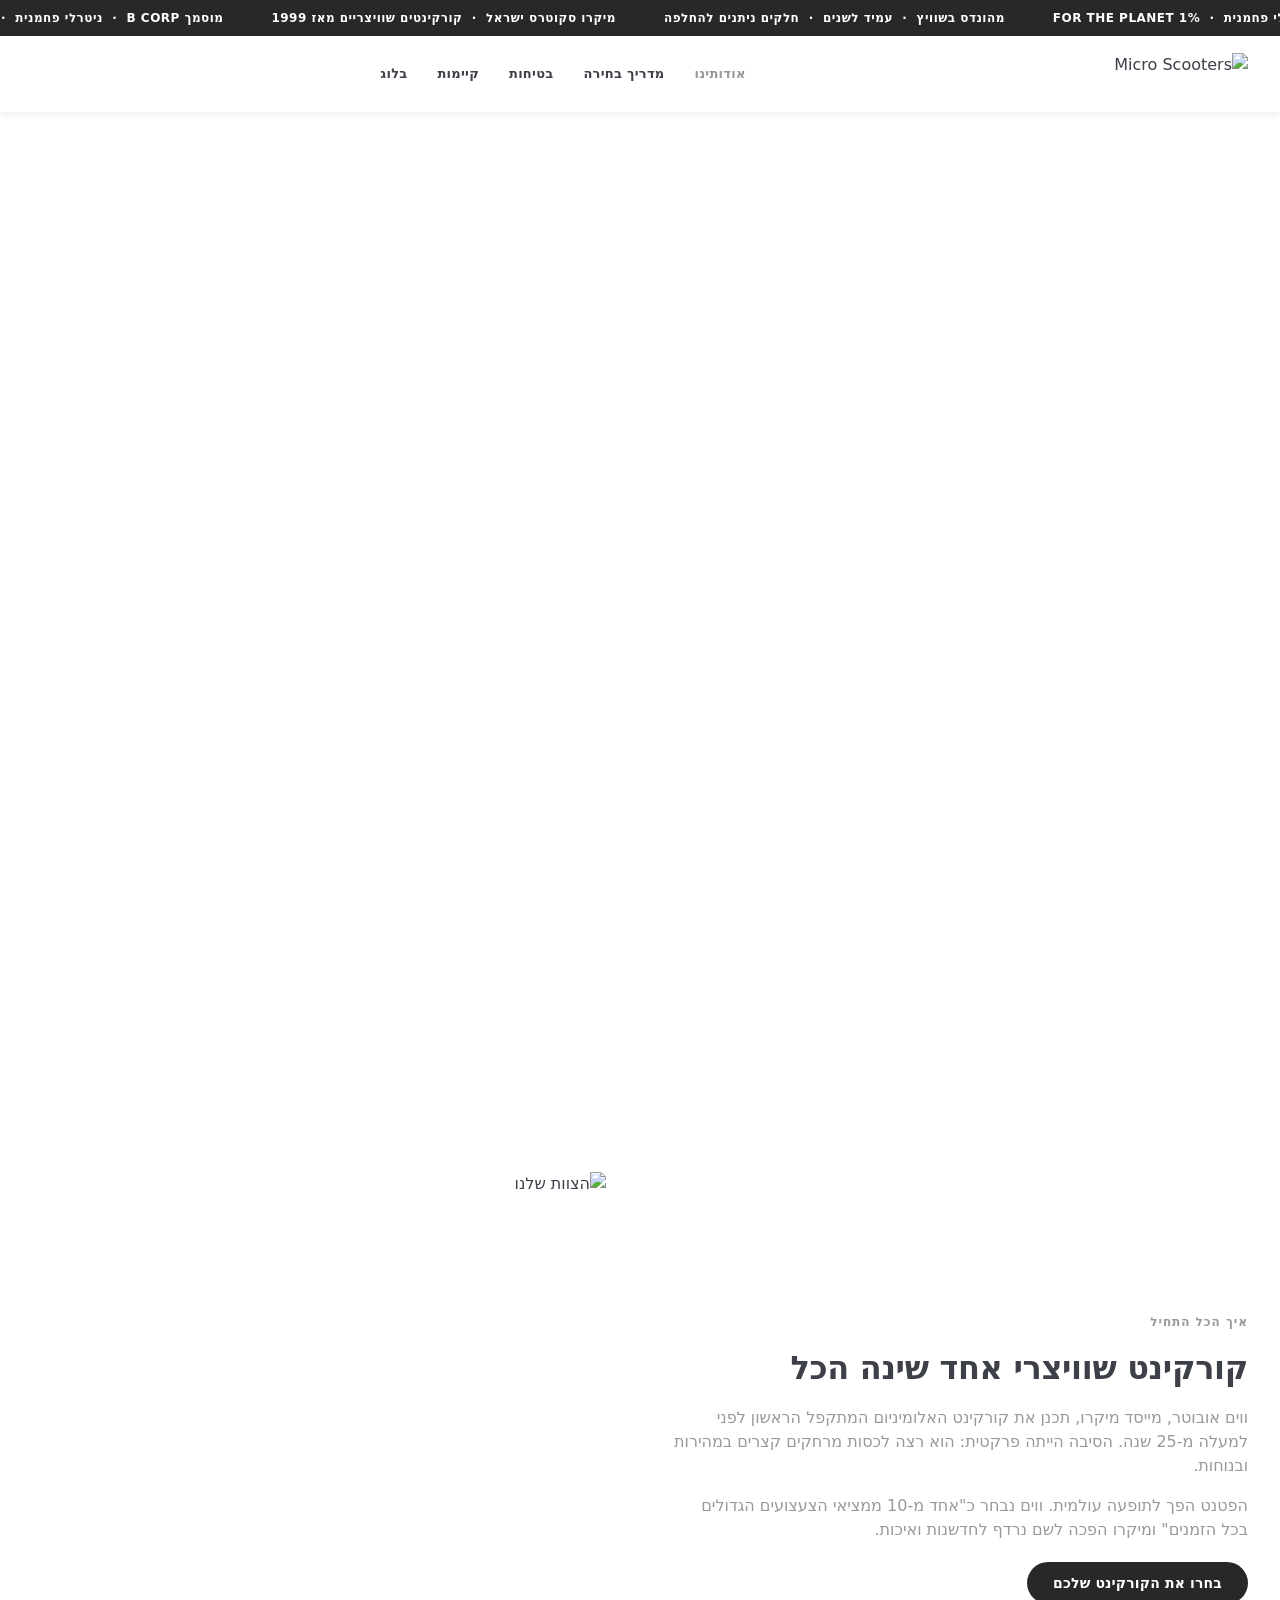
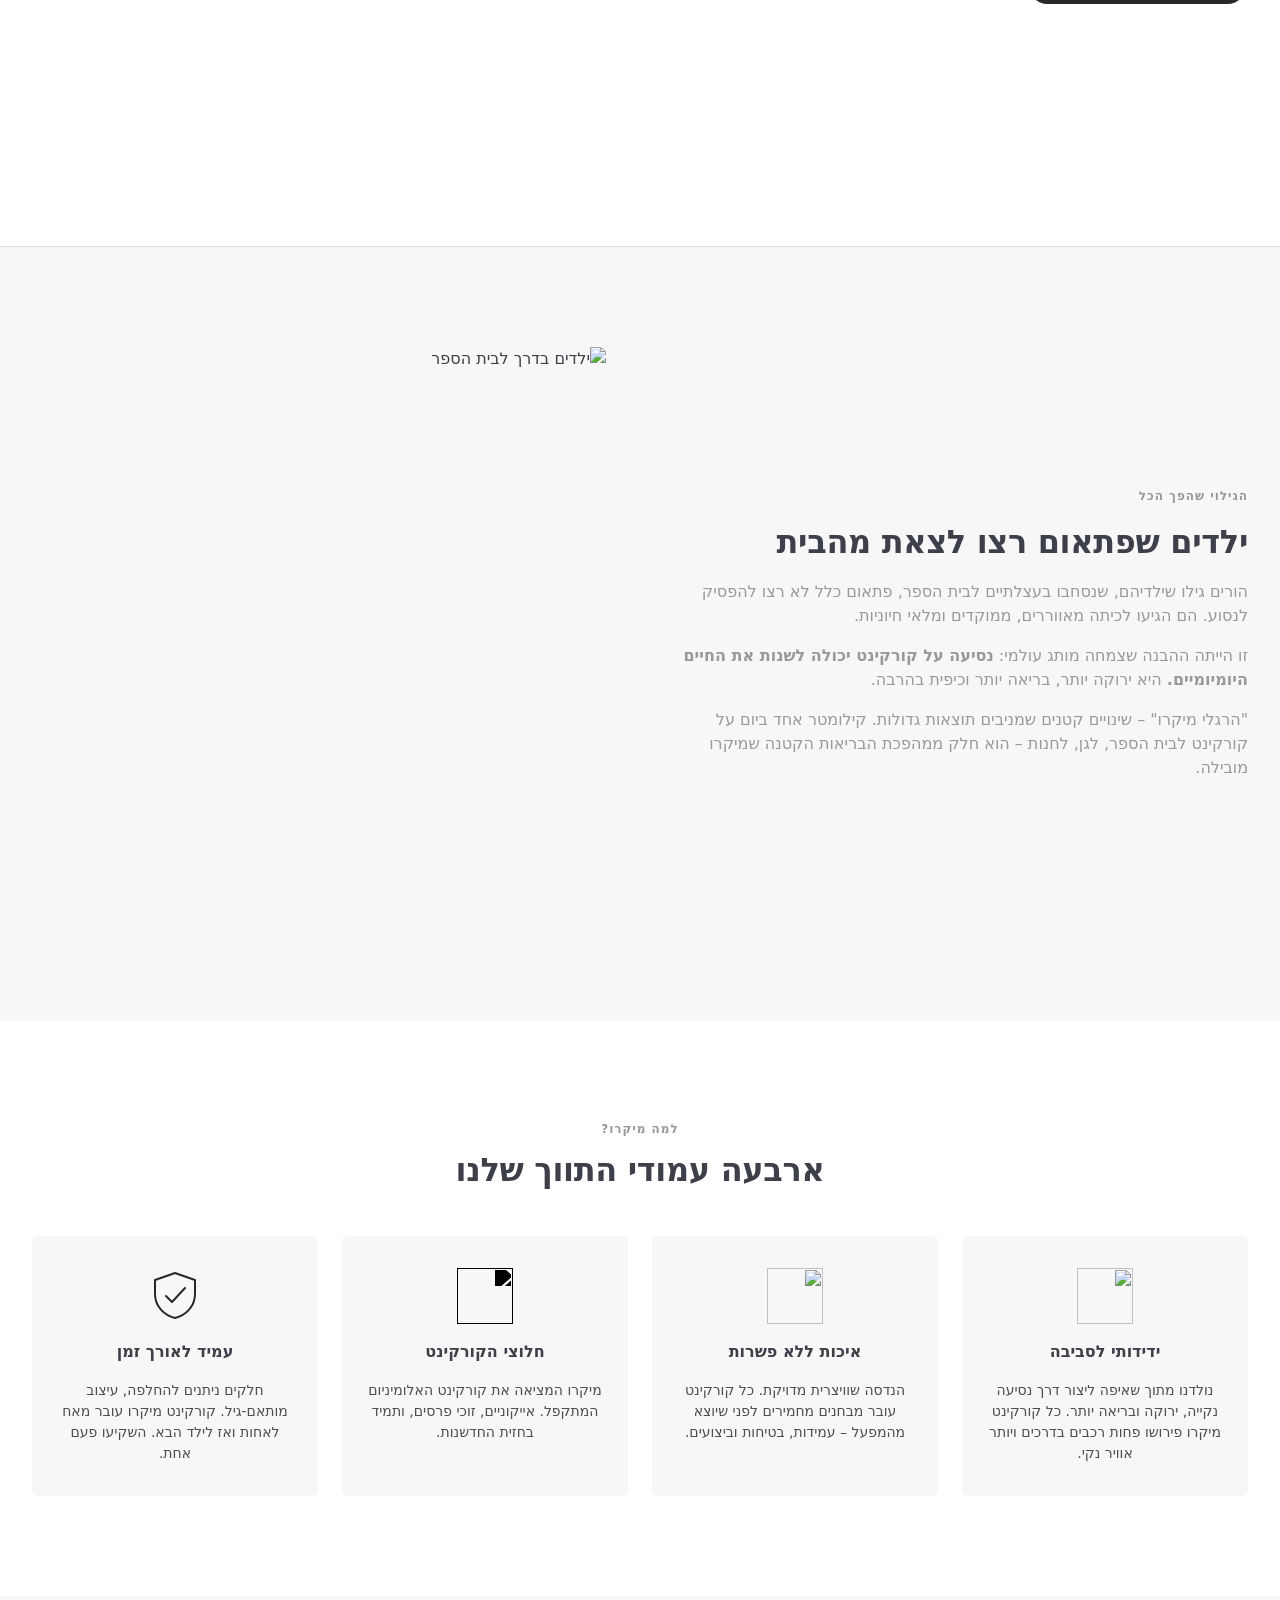
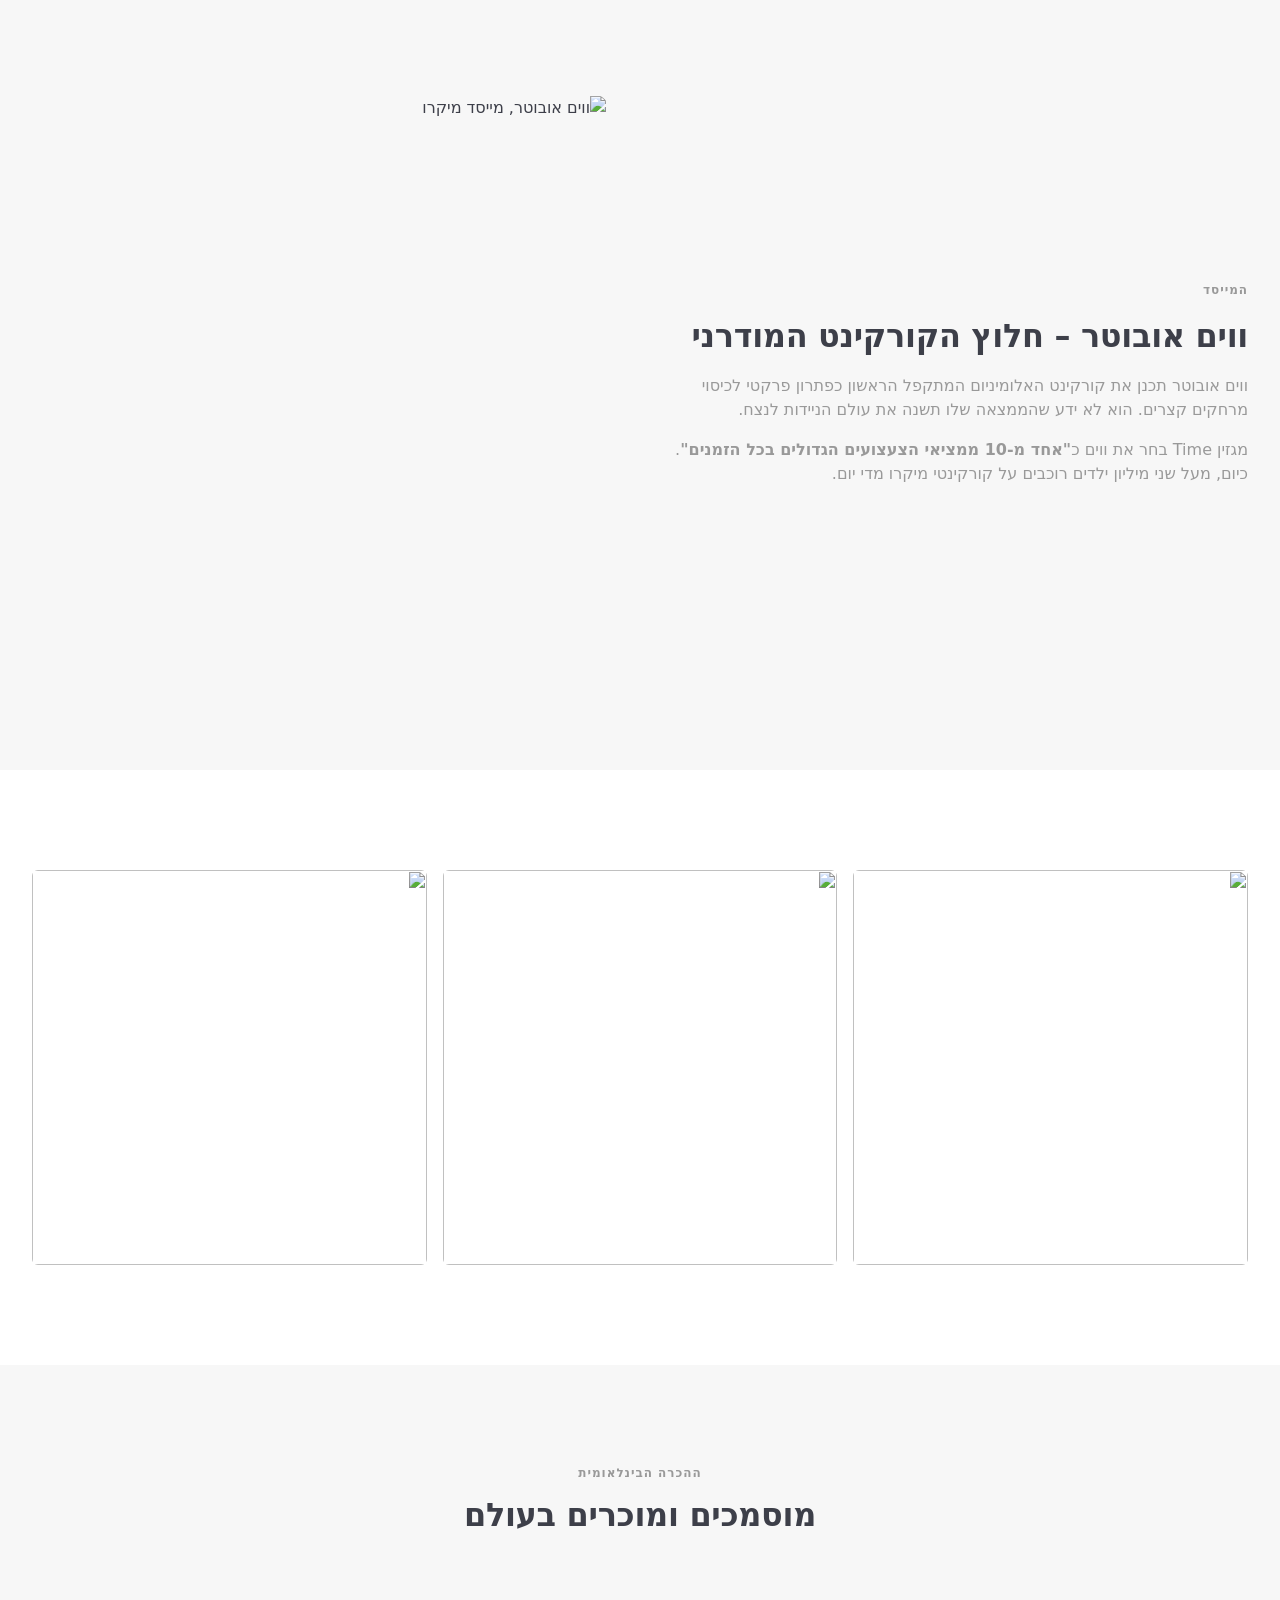
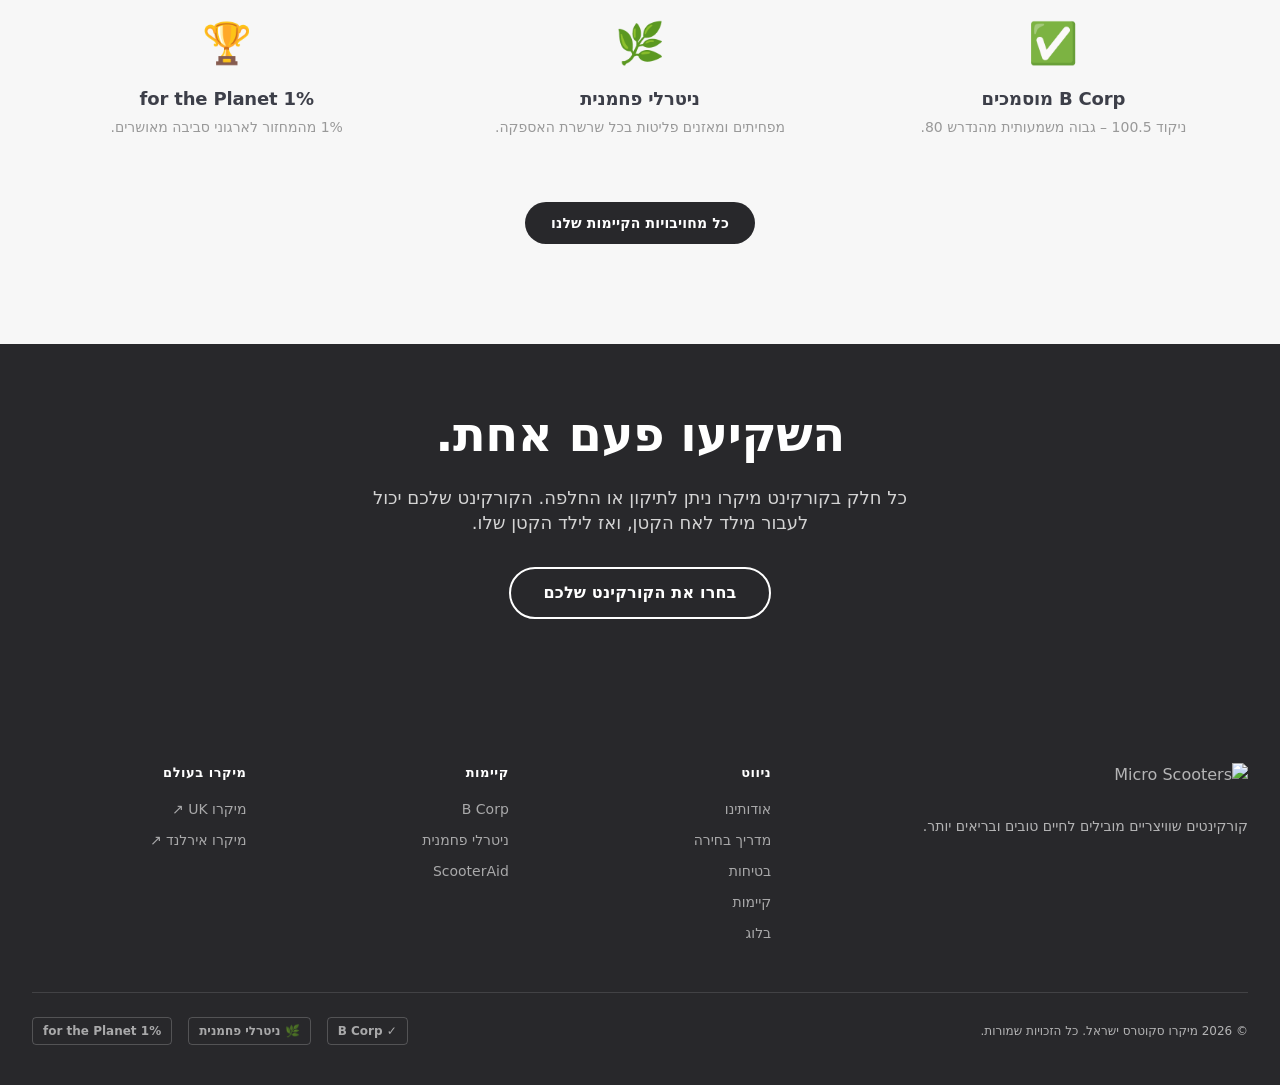
==== about.html @ 80870eac "Build Hebrew/RTL Micro Scooters Israel site Six static pages (home, about, safety, sustainability, b" ====
<!DOCTYPE html>
<html lang="he" dir="rtl">
<head>
  <meta charset="UTF-8" />
  <meta name="viewport" content="width=device-width, initial-scale=1.0" />
  <meta name="description" content="הסיפור של מיקרו סקוטרס – כיצד קורקינט שוויצרי אחד שינה את החיים היומיומיים של מיליוני משפחות." />
  <title>הסיפור שלנו | מיקרו סקוטרס ישראל</title>
  <link rel="icon" href="https://www.micro-scooters.co.uk/cdn/shop/files/Logo_32x32_21b16dd1-bada-49b5-b6d8-3a1b259da2ad.png" />
  <link rel="stylesheet" href="css/style.css" />
</head>
<body>

<!-- ─── ANNOUNCEMENT BAR ─── -->
<div class="announcement-bar" role="marquee" aria-label="עדכונים">
  <div class="announcement-bar__track">
    <span>מיקרו סקוטרס ישראל &nbsp;·&nbsp; קורקינטים שוויצריים מאז 1999</span>
    <span>מוסמך B Corp &nbsp;·&nbsp; ניטרלי פחמנית &nbsp;·&nbsp; 1% for the Planet</span>
    <span>מהונדס בשוויץ &nbsp;·&nbsp; עמיד לשנים &nbsp;·&nbsp; חלקים ניתנים להחלפה</span>
    <span>מיקרו סקוטרס ישראל &nbsp;·&nbsp; קורקינטים שוויצריים מאז 1999</span>
    <span>מוסמך B Corp &nbsp;·&nbsp; ניטרלי פחמנית &nbsp;·&nbsp; 1% for the Planet</span>
    <span>מהונדס בשוויץ &nbsp;·&nbsp; עמיד לשנים &nbsp;·&nbsp; חלקים ניתנים להחלפה</span>
  </div>
</div>

<!-- ─── HEADER ─── -->
<header class="site-header" role="banner">
  <div class="container">
    <div class="site-header__inner">
      <button class="site-header__hamburger" id="hamburger" aria-label="פתח תפריט" aria-expanded="false" aria-controls="mobileMenu">
        <span></span><span></span><span></span>
      </button>
      <a class="site-header__logo" href="index.html" aria-label="מיקרו סקוטרס ישראל">
        <img src="https://www.micro-scooters.co.uk/cdn/shop/files/header-logo.svg?v=1752490866&width=180"
             width="180" height="41" alt="Micro Scooters" loading="eager" />
      </a>
      <nav class="site-nav" aria-label="ניווט ראשי">
        <a class="site-nav__item active" href="about.html">אודותינו</a>
        <a class="site-nav__item" href="guide.html">מדריך בחירה</a>
        <a class="site-nav__item" href="safety.html">בטיחות</a>
        <a class="site-nav__item" href="sustainability.html">קיימות</a>
        <a class="site-nav__item" href="blog.html">בלוג</a>
      </nav>
      <div class="site-header__controls" style="min-width:1.625rem;"></div>
    </div>
  </div>
</header>

<div class="mobile-menu" id="mobileMenu" role="dialog" aria-modal="true" aria-label="תפריט ניווט">
  <div class="container">
    <div class="mobile-menu__close">
      <span>תפריט</span>
      <button id="mobileClose" aria-label="סגור תפריט">✕</button>
    </div>
    <a class="mobile-menu__item active" href="about.html"><span>אודותינו</span><span>›</span></a>
    <a class="mobile-menu__item" href="guide.html"><span>מדריך בחירה</span><span>›</span></a>
    <a class="mobile-menu__item" href="safety.html"><span>בטיחות</span><span>›</span></a>
    <a class="mobile-menu__item" href="sustainability.html"><span>קיימות</span><span>›</span></a>
    <a class="mobile-menu__item" href="blog.html"><span>בלוג</span><span>›</span></a>
  </div>
</div>

<!-- ─── CLP HERO (full-bleed portrait image, centred title) ─── -->
<div class="clp-hero">
  <div class="clp-hero__bg">
    <picture>
      <source media="(max-width: 48rem)"
              srcset="https://www.micro-scooters.co.uk/cdn/shop/files/About-us-CLP-Hero-Mobile_66ec402e-5480-4cea-b232-46f374e1f2ae.jpg?v=1755617414&width=767 1x" />
      <source media="(min-width: 48rem)"
              srcset="https://www.micro-scooters.co.uk/cdn/shop/files/About-us-CLP-Hero-Desktop_135c5cc4-f4c6-4cf0-8cc6-fb3e2a8020a6.jpg?v=1755617414&width=1920 1x" />
      <img src="https://www.micro-scooters.co.uk/cdn/shop/files/About-us-CLP-Hero-Desktop_135c5cc4-f4c6-4cf0-8cc6-fb3e2a8020a6.jpg?v=1755617414&width=1920"
           alt="" loading="eager" fetchpriority="high" width="1920" height="1440"
           style="width:100%;height:100%;object-fit:cover;object-position:top;" />
    </picture>
  </div>
  <div class="clp-hero__title">
    <div class="container">
      <div class="wrap mx-auto" style="max-width:21.9375rem; text-align:center;">
        <h1 class="heading-clp-hero text-text2" style="line-height:1.1;">הסיפור שלנו</h1>
      </div>
    </div>
  </div>
</div>

<!-- ─── BRAND ORIGIN ─── -->
<section class="content-section" aria-labelledby="origin-heading">
  <div class="container">
    <div class="text-media-grid">

      <div class="text-media-grid__media fade-in" style="order:2;">
        <img src="https://www.micro-scooters.co.uk/cdn/shop/files/About-us-Media-1-1-1.jpg?v=1752756317&width=860"
             alt="הצוות שלנו" loading="lazy" width="860" height="860"
             style="width:100%;height:100%;object-fit:cover;" />
      </div>

      <div class="text-media-grid__text fade-in">
        <p class="label">איך הכל התחיל</p>
        <h2 id="origin-heading" class="heading-s text-text1">
          קורקינט שוויצרי אחד שינה הכל
        </h2>
        <div class="wysiwyg body-m text-uiGrey400">
          <p>
            ווים אובוטר, מייסד מיקרו, תכנן את קורקינט האלומיניום המתקפל הראשון לפני למעלה מ-25 שנה.
            הסיבה הייתה פרקטית: הוא רצה לכסות מרחקים קצרים במהירות ובנוחות.
          </p>
          <p>
            הפטנט הפך לתופעה עולמית. ווים נבחר כ"אחד מ-10 ממציאי הצעצועים הגדולים בכל הזמנים"
            ומיקרו הפכה לשם נרדף לחדשנות ואיכות.
          </p>
        </div>
        <div>
          <a href="guide.html" class="btn btn--primary">בחרו את הקורקינט שלכם</a>
        </div>
      </div>

    </div>
  </div>
</section>

<div class="divider"></div>

<!-- ─── THE MICRO STORY ─── -->
<section class="content-section bg-uiGreyBgLight" aria-labelledby="story-heading">
  <div class="container">
    <div class="text-media-grid">

      <div class="text-media-grid__text fade-in">
        <p class="label">הגילוי שהפך הכל</p>
        <h2 id="story-heading" class="heading-s text-text1">
          ילדים שפתאום רצו לצאת מהבית
        </h2>
        <div class="wysiwyg body-m text-uiGrey400">
          <p>
            הורים גילו שילדיהם, שנסחבו בעצלתיים לבית הספר, פתאום כלל לא רצו להפסיק לנסוע.
            הם הגיעו לכיתה מאווררים, ממוקדים ומלאי חיוניות.
          </p>
          <p>
            זו הייתה ההבנה שצמחה מותג עולמי: <strong>נסיעה על קורקינט יכולה לשנות את החיים היומיומיים.</strong>
            היא ירוקה יותר, בריאה יותר וכיפית בהרבה.
          </p>
          <p>
            "הרגלי מיקרו" – שינויים קטנים שמניבים תוצאות גדולות.
            קילומטר אחד ביום על קורקינט לבית הספר, לגן, לחנות –
            הוא חלק ממהפכת הבריאות הקטנה שמיקרו מובילה.
          </p>
        </div>
      </div>

      <div class="text-media-grid__media fade-in">
        <img src="https://www.micro-scooters.co.uk/cdn/shop/files/School-run-Media-4-3.jpg?width=860"
             alt="ילדים בדרך לבית הספר" loading="lazy" width="860" height="645"
             style="width:100%;height:100%;object-fit:cover;" />
      </div>

    </div>
  </div>
</section>

<!-- ─── WHY MICRO – 4 PILLARS ─── -->
<section class="content-section" aria-labelledby="pillars-heading">
  <div class="container">
    <div class="wrap max-w-2xl mx-auto" style="text-align:center; margin-bottom:3rem;">
      <p class="body-s text-uiGrey400 fade-in" style="text-transform:uppercase; letter-spacing:0.08em; font-weight:700; margin-bottom:1rem;">למה מיקרו?</p>
      <h2 id="pillars-heading" class="heading-s text-text1 fade-in">ארבעה עמודי התווך שלנו</h2>
    </div>

    <div class="pillars-grid">
      <div class="pillar-card fade-in">
        <img class="pillar-card__icon"
             src="https://www.micro-scooters.co.uk/cdn/shop/files/usp-planet-friendly.svg"
             alt="" aria-hidden="true" width="56" height="56" />
        <p class="pillar-card__title">ידידותי לסביבה</p>
        <p class="pillar-card__text">
          נולדנו מתוך שאיפה ליצור דרך נסיעה נקייה, ירוקה ובריאה יותר.
          כל קורקינט מיקרו פירושו פחות רכבים בדרכים ויותר אוויר נקי.
        </p>
      </div>
      <div class="pillar-card fade-in">
        <img class="pillar-card__icon"
             src="https://www.micro-scooters.co.uk/cdn/shop/files/ups-quality-obsessed.svg"
             alt="" aria-hidden="true" width="56" height="56" />
        <p class="pillar-card__title">איכות ללא פשרות</p>
        <p class="pillar-card__text">
          הנדסה שוויצרית מדויקת. כל קורקינט עובר מבחנים מחמירים לפני שיוצא מהמפעל –
          עמידות, בטיחות וביצועים.
        </p>
      </div>
      <div class="pillar-card fade-in">
        <img class="pillar-card__icon"
             src="https://www.micro-scooters.co.uk/cdn/shop/files/White__Scooting_Pioneers.svg"
             alt="" aria-hidden="true" width="56" height="56"
             style="filter:invert(1) brightness(0);" />
        <p class="pillar-card__title">חלוצי הקורקינט</p>
        <p class="pillar-card__text">
          מיקרו המציאה את קורקינט האלומיניום המתקפל. אייקוניים, זוכי פרסים,
          ותמיד בחזית החדשנות.
        </p>
      </div>
      <div class="pillar-card fade-in">
        <svg class="pillar-card__icon" viewBox="0 0 56 56" fill="none" stroke="#28282b" stroke-width="2" stroke-linecap="round" stroke-linejoin="round" aria-hidden="true" width="56" height="56">
          <path d="M28 5l20 7v14c0 12-8.5 21-20 24-11.5-3-20-12-20-24V12l20-7z"/>
          <path d="M19 28l6 6 13-14"/>
        </svg>
        <p class="pillar-card__title">עמיד לאורך זמן</p>
        <p class="pillar-card__text">
          חלקים ניתנים להחלפה, עיצוב מותאם-גיל. קורקינט מיקרו עובר
          מאח לאחות ואז לילד הבא. השקיעו פעם אחת.
        </p>
      </div>
    </div>
  </div>
</section>

<!-- ─── FOUNDER ─── -->
<section class="content-section bg-uiGreyBgLight" aria-labelledby="founder-heading">
  <div class="container">
    <div class="text-media-grid">

      <div class="text-media-grid__media fade-in">
        <img src="https://www.micro-scooters.co.uk/cdn/shop/files/Wim-Media-4-3.jpg?width=860"
             alt="ווים אובוטר, מייסד מיקרו" loading="lazy" width="860" height="645"
             style="width:100%;height:100%;object-fit:cover;" />
      </div>

      <div class="text-media-grid__text fade-in" style="order:-1 /* text before on RTL */">
        <p class="label">המייסד</p>
        <h2 id="founder-heading" class="heading-s text-text1">
          ווים אובוטר – חלוץ הקורקינט המודרני
        </h2>
        <div class="wysiwyg body-m text-uiGrey400">
          <p>
            ווים אובוטר תכנן את קורקינט האלומיניום המתקפל הראשון כפתרון פרקטי לכיסוי מרחקים קצרים.
            הוא לא ידע שהממצאה שלו תשנה את עולם הניידות לנצח.
          </p>
          <p>
            מגזין Time בחר את ווים כ<strong>"אחד מ-10 ממציאי הצעצועים הגדולים בכל הזמנים"</strong>.
            כיום, מעל שני מיליון ילדים רוכבים על קורקינטי מיקרו מדי יום.
          </p>
        </div>
      </div>

    </div>
  </div>
</section>

<!-- ─── PHOTO GRID ─── -->
<section class="content-section" aria-label="גלריית תמונות">
  <div class="container">
    <div class="photo-grid">
      <div class="photo-grid__item fade-in">
        <img src="https://www.micro-scooters.co.uk/cdn/shop/files/About-us-Media-1-1-1.jpg?width=600"
             alt="" loading="lazy" width="600" height="600" style="width:100%;height:100%;object-fit:cover;" />
      </div>
      <div class="photo-grid__item fade-in">
        <img src="https://www.micro-scooters.co.uk/cdn/shop/files/About-us-Media-1-1-2.jpg?width=600"
             alt="" loading="lazy" width="600" height="600" style="width:100%;height:100%;object-fit:cover;" />
      </div>
      <div class="photo-grid__item fade-in">
        <img src="https://www.micro-scooters.co.uk/cdn/shop/files/About-us-Media-1-1-3.jpg?width=600"
             alt="" loading="lazy" width="600" height="600" style="width:100%;height:100%;object-fit:cover;" />
      </div>
    </div>
  </div>
</section>

<!-- ─── CERTIFICATIONS ─── -->
<section class="content-section bg-uiGreyBgLight" aria-labelledby="cert-heading">
  <div class="container">
    <div class="wrap max-w-2xl mx-auto" style="text-align:center; margin-bottom:3rem;">
      <p class="body-s text-uiGrey400 fade-in" style="text-transform:uppercase; letter-spacing:0.08em; font-weight:700; margin-bottom:1rem;">ההכרה הבינלאומית</p>
      <h2 id="cert-heading" class="heading-s text-text1 fade-in">מוסמכים ומוכרים בעולם</h2>
    </div>
    <div style="display:grid; grid-template-columns:repeat(3,1fr); gap:1.5rem; text-align:center;" class="fade-in">
      <div style="padding:2rem 1rem;">
        <p style="font-size:2.5rem; margin-bottom:1rem;">✅</p>
        <p class="heading-xxs text-text1" style="margin-bottom:0.5rem;">B Corp מוסמכים</p>
        <p class="body-r text-uiGrey400">ניקוד 100.5 – גבוה משמעותית מהנדרש 80.</p>
      </div>
      <div style="padding:2rem 1rem;">
        <p style="font-size:2.5rem; margin-bottom:1rem;">🌿</p>
        <p class="heading-xxs text-text1" style="margin-bottom:0.5rem;">ניטרלי פחמנית</p>
        <p class="body-r text-uiGrey400">מפחיתים ומאזנים פליטות בכל שרשרת האספקה.</p>
      </div>
      <div style="padding:2rem 1rem;">
        <p style="font-size:2.5rem; margin-bottom:1rem;">🏆</p>
        <p class="heading-xxs text-text1" style="margin-bottom:0.5rem;">1% for the Planet</p>
        <p class="body-r text-uiGrey400">1% מהמחזור לארגוני סביבה מאושרים.</p>
      </div>
    </div>
    <div style="text-align:center; margin-top:2rem;" class="fade-in">
      <a href="sustainability.html" class="btn btn--primary">כל מחויבויות הקיימות שלנו</a>
    </div>
  </div>
</section>

<!-- ─── THE PROMISE ─── -->
<section class="feature-highlight" aria-labelledby="promise-heading">
  <div class="container">
    <div class="wrap max-w-2xl mx-auto text-center fade-in">
      <h2 id="promise-heading" class="heading-m text-text2" style="margin-bottom:1.5rem;">
        השקיעו פעם אחת.
      </h2>
      <p class="body-l text-text2" style="opacity:0.8; margin-bottom:2rem; max-width:36rem; margin-inline:auto;">
        כל חלק בקורקינט מיקרו ניתן לתיקון או החלפה. הקורקינט שלכם יכול לעבור
        מילד לאח הקטן, ואז לילד הקטן שלו.
      </p>
      <a href="guide.html" class="btn btn--outline-white btn--lg">בחרו את הקורקינט שלכם</a>
    </div>
  </div>
</section>

<!-- ─── FOOTER ─── -->
<footer class="site-footer" role="contentinfo">
  <div class="container">
    <div class="footer-grid">
      <div>
        <div class="footer-logo">
          <img src="https://www.micro-scooters.co.uk/cdn/shop/files/header-logo.svg?v=1752490866&width=180"
               alt="Micro Scooters" width="140" height="32" />
        </div>
        <p class="footer-about">קורקינטים שוויצריים מובילים לחיים טובים ובריאים יותר.</p>
      </div>
      <div>
        <p class="footer-col__heading">ניווט</p>
        <div class="footer-col__links">
          <a href="about.html">אודותינו</a>
          <a href="guide.html">מדריך בחירה</a>
          <a href="safety.html">בטיחות</a>
          <a href="sustainability.html">קיימות</a>
          <a href="blog.html">בלוג</a>
        </div>
      </div>
      <div>
        <p class="footer-col__heading">קיימות</p>
        <div class="footer-col__links">
          <a href="sustainability.html#bcorp">B Corp</a>
          <a href="sustainability.html#carbon">ניטרלי פחמנית</a>
          <a href="sustainability.html#scooteraid">ScooterAid</a>
        </div>
      </div>
      <div>
        <p class="footer-col__heading">מיקרו בעולם</p>
        <div class="footer-col__links">
          <a href="https://www.micro-scooters.co.uk" target="_blank" rel="noopener">מיקרו UK ↗</a>
          <a href="https://www.micro-scooters.ie" target="_blank" rel="noopener">מיקרו אירלנד ↗</a>
        </div>
      </div>
    </div>
    <div class="footer-bottom">
      <span>© 2026 מיקרו סקוטרס ישראל. כל הזכויות שמורות.</span>
      <div class="footer-certs">
        <span class="footer-cert">✓ B Corp</span>
        <span class="footer-cert">🌿 ניטרלי פחמנית</span>
        <span class="footer-cert">1% for the Planet</span>
      </div>
    </div>
  </div>
</footer>

<script src="js/main.js"></script>
</body>
</html>
---- css/style.css ----
/* ── MICRO ISRAEL · EXACT DESIGN SYSTEM ─────────────────────────────────────
   Colours, typography, and layout taken verbatim from micro-scooters.co.uk.
   Mark Pro fonts loaded from their CDN (CORS: *).
   RTL overrides follow each relevant rule.
   ─────────────────────────────────────────────────────────────────────────── */

/* ─── FONTS ─── */
@font-face {
  font-family: 'Mark Pro';
  font-weight: 400;
  font-style: normal;
  font-display: swap;
  src: url('https://www.micro-scooters.co.uk/cdn/shop/t/211/assets/Mark-Pro-Regular.woff2?v=170312601992425231611778837067') format('woff2');
}
@font-face {
  font-family: 'Mark Pro';
  font-weight: 700;
  font-style: normal;
  font-display: swap;
  src: url('https://www.micro-scooters.co.uk/cdn/shop/t/211/assets/Mark-Pro-Bold.woff2?v=26409966941864268801778837067') format('woff2');
}

/* ─── DESIGN TOKENS (verbatim from Micro UK :root) ─── */
:root {
  --colour-primary: #f2f3f5;
  --colour-secondary: #28282b;
  --colour-tertiary: #4E575C;
  --colour-accent-1: #009fda;
  --colour-text-1: #3d3f49;
  --colour-text-2: #ffffff;
  --colour-background-1: #f2f3f5;
  --colour-background-2: #28282b;
  --colour-background-3: #4E575C;
  --colour-background-4: #2d6274;
  --colour-background-5: #eff7fc;
  --colour-background-6: #b58c5e;
  --colour-uiWhite: #FFFFFF;
  --colour-uiGrey200: #F5F5F5;
  --colour-uiGrey300: #E6E6E6;
  --colour-uiGrey400: #999999;
  --colour-uiGrey500: #4D4D4D;
  --colour-uiGreyBgLight: #F7F7F7;
  --colour-uiGreyBorder: #E1E1E1;
  --colour-uiGreyBackground: #F2F2F4;
  --colour-uiBlack: #1E1E1E;
  --colour-uiLightBlue: #8F9CAA;
  --colour-validationError: #CA2003;
  --radius-card: 0.375rem;
  --shadow-nav: 0 2px 8px rgba(0,0,0,0.08);
}

/* ─── RESET ─── */
*, *::before, *::after { box-sizing: border-box; margin: 0; padding: 0; }
html { direction: rtl; scroll-behavior: smooth; }
body {
  font-family: 'Mark Pro', 'Heebo', system-ui, sans-serif;
  font-size: 1rem;
  line-height: 1.5;
  color: var(--colour-text-1);
  background: var(--colour-uiWhite);
  -webkit-font-smoothing: antialiased;
}
a { color: inherit; text-decoration: none; }
ul, ol { list-style: none; }
img { display: block; max-width: 100%; height: auto; }
button { cursor: pointer; font-family: inherit; border: none; background: none; }

/* ─── TYPOGRAPHY SCALE (exact from Micro UK global.css) ─── */
.heading-xxs, .heading-xs, .heading-s, .heading-r,
.heading-m, .heading-l, .heading-xl, .heading-xxl, .heading-clp-hero {
  font-weight: 700;
  letter-spacing: -0.01em;
  line-height: 1.1;
}
.heading-xxs { font-size: 0.9375rem; }
.heading-xs  { font-size: 1.0625rem; }
.heading-s   { font-size: 1.5rem; }
.heading-r   { font-size: 1.6875rem; }
.heading-m   { font-size: 2rem; }
.heading-l   { font-size: 2.25rem; }
.heading-xl  { font-size: 2.4375rem; }
.heading-xxl { font-size: 3rem; }
.heading-clp-hero { font-size: 2.5rem; }

@media (min-width: 48rem) {
  .heading-xxs { font-size: 1.125rem; }
  .heading-xs  { font-size: 1.5625rem; }
  .heading-s   { font-size: 2rem; }
  .heading-r   { font-size: 2.4375rem; }
  .heading-m   { font-size: 3rem; }
  .heading-l   { font-size: 3.8125rem; }
  .heading-xl  { font-size: 5.9375rem; line-height: 1.1; }
  .heading-clp-hero { font-size: 4.5rem; }
}

.body-xs { font-size: 0.6875rem; line-height: 1; }
.body-s  { font-size: 0.75rem;   line-height: 1.4; }
.body-r  { font-size: 0.875rem;  line-height: 1.5; }
.body-m  { font-size: 1rem;      line-height: 1.5; }
.body-l  { font-size: 1.125rem;  line-height: 1.4; }

/* ─── LAYOUT ─── */
.container {
  width: 100%;
  max-width: 80rem; /* 1280px */
  margin-inline: auto;
  padding-inline: 1.0625rem;
}
@media (min-width: 48rem)  { .container { padding-inline: 1.5rem; } }
@media (min-width: 64rem)  { .container { padding-inline: 2rem; } }

.wrap {
  width: 100%;
  max-width: 75rem;
}
.section { padding-block: 3.5rem; }
@media (min-width: 48rem) { .section { padding-block: 5rem; } }
@media (min-width: 64rem) { .section { padding-block: 6.25rem; } }

.spacing { margin-block: 2rem; }
@media (min-width: 48rem) { .spacing { margin-block: 3rem; } }

/* ─── COLOUR UTILITIES (matching Micro UK) ─── */
.bg-secondary { background-color: var(--colour-secondary); }
.bg-primary   { background-color: var(--colour-primary); }
.bg-uiWhite   { background-color: var(--colour-uiWhite); }
.bg-uiGreyBgLight { background-color: var(--colour-uiGreyBgLight); }
.bg-uiGreyBackground { background-color: var(--colour-uiGreyBackground); }
.text-text1   { color: var(--colour-text-1); }
.text-text2   { color: var(--colour-text-2); }
.text-uiGrey400 { color: var(--colour-uiGrey400); }
.border-uiGreyBorder { border-color: var(--colour-uiGreyBorder); }

/* ─── ANNOUNCEMENT BAR ─── */
.announcement-bar {
  background-color: var(--colour-secondary);
  color: var(--colour-text-2);
  height: 2.25rem;
  overflow: hidden;
  position: relative;
}
.announcement-bar__track {
  display: flex;
  align-items: center;
  justify-content: center;
  height: 100%;
  gap: 3rem;
  font-size: 0.75rem;
  font-weight: 700;
  letter-spacing: 0.04em;
  text-transform: uppercase;
  animation: marquee-rtl 18s linear infinite;
  white-space: nowrap;
}
@keyframes marquee-rtl {
  0%   { transform: translateX(-33.333%); }
  100% { transform: translateX(33.333%); }
}

/* ─── HEADER / NAV ─── */
.site-header {
  position: sticky;
  top: 0;
  z-index: 100;
  background: var(--colour-uiWhite);
  box-shadow: var(--shadow-nav);
}
.site-header__inner {
  display: flex;
  align-items: center;
  justify-content: space-between;
  padding-block: 0.5rem;
  min-height: 4rem;
  position: relative;
}
@media (min-width: 80rem) {
  .site-header__inner { padding-block: 1rem; }
}

/* Logo – centred on mobile, left on desktop */
.site-header__logo {
  position: absolute;
  left: 50%;
  transform: translateX(-50%);
  display: flex;
  align-items: center;
}
.site-header__logo img { height: 2.5625rem; width: auto; }

@media (min-width: 80rem) {
  .site-header__logo {
    position: static;
    left: auto;
    transform: none;
  }
}
/* RTL: logo right-aligned on desktop */
[dir="rtl"] .site-header__logo {
  left: auto;
  right: 50%;
  transform: translateX(50%);
}
@media (min-width: 80rem) {
  [dir="rtl"] .site-header__logo {
    right: auto;
    transform: none;
  }
}

/* Hamburger */
.site-header__hamburger {
  display: flex;
  flex-direction: column;
  justify-content: space-between;
  width: 1.625rem;
  height: 0.875rem;
  padding: 0;
  z-index: 10;
}
.site-header__hamburger span {
  display: block;
  height: 0.125rem;
  width: 100%;
  background: var(--colour-text-1);
  transition: all 0.2s;
}
@media (min-width: 80rem) { .site-header__hamburger { display: none; } }

/* Desktop nav */
.site-nav {
  display: none;
  align-items: center;
  gap: 0;
}
@media (min-width: 80rem) { .site-nav { display: flex; } }

.site-nav__item {
  padding: 0.75rem 0.9375rem;
  font-size: 0.8125rem;
  font-weight: 700;
  letter-spacing: 0.02em;
  text-transform: uppercase;
  color: var(--colour-text-1);
  transition: color 0.2s;
  white-space: nowrap;
}
.site-nav__item:hover,
.site-nav__item.active { color: var(--colour-uiGrey400); }

/* Header right controls */
.site-header__controls {
  display: flex;
  align-items: center;
  gap: 0.75rem;
}

/* Mobile menu overlay */
.mobile-menu {
  display: none;
  position: fixed;
  inset: 0;
  background: var(--colour-uiWhite);
  z-index: 99;
  flex-direction: column;
  padding-top: 5rem;
  padding-inline: 1.0625rem;
  overflow-y: auto;
}
.mobile-menu.is-open { display: flex; }

.mobile-menu__item {
  display: flex;
  align-items: center;
  justify-content: space-between;
  padding-block: 1.25rem;
  font-size: 1.0625rem;
  font-weight: 700;
  letter-spacing: -0.01em;
  border-bottom: 1px solid var(--colour-uiGrey300);
  color: var(--colour-text-1);
}
.mobile-menu__item:first-child { border-top: 1px solid var(--colour-uiGrey300); }
.mobile-menu__close {
  display: flex;
  align-items: center;
  justify-content: space-between;
  padding-block: 1rem;
  font-size: 0.875rem;
  font-weight: 700;
  margin-bottom: 0.5rem;
  color: var(--colour-text-1);
}

/* ─── HERO BANNER ─── */
.hero-banner {
  position: relative;
  overflow: hidden;
  display: flex;
  align-items: flex-end;
  justify-content: center;
  width: 100%;
  /* 9:16 on mobile, 3:1 on desktop */
  aspect-ratio: 9/16;
}
@media (min-width: 48rem) {
  .hero-banner { aspect-ratio: 3/1; align-items: center; max-height: 38.75rem; }
}
@media (min-width: 64rem) {
  .hero-banner { max-height: 50rem; }
}

.hero-banner__bg {
  position: absolute;
  inset: 0;
  z-index: 0;
}
.hero-banner__bg img {
  width: 100%;
  height: 100%;
  object-fit: cover;
  object-position: center;
}

.hero-banner__content {
  position: relative;
  z-index: 1;
  width: 100%;
  padding-bottom: 1.875rem;
}
@media (min-width: 48rem) { .hero-banner__content { padding-bottom: 0; } }

/* Page-level hero (inner pages – full-bleed image with title overlay) */
.page-hero {
  position: relative;
  overflow: hidden;
  aspect-ratio: 9/16;
  max-height: 30rem;
  display: flex;
  align-items: flex-end;
}
@media (min-width: 48rem) {
  .page-hero { aspect-ratio: 3/1; max-height: 26.25rem; align-items: flex-end; }
}
.page-hero__bg { position: absolute; inset: 0; }
.page-hero__bg img { width: 100%; height: 100%; object-fit: cover; }
.page-hero__content {
  position: relative;
  z-index: 1;
  width: 100%;
  padding-bottom: 1.5rem;
}
@media (min-width: 48rem) { .page-hero__content { padding-bottom: 2.5rem; } }

/* CLP Hero (about page – portrait image with centred title) */
.clp-hero {
  position: relative;
  overflow: hidden;
  aspect-ratio: 3/5;
  max-height: 39.0625rem;
}
@media (min-width: 64rem) {
  .clp-hero { aspect-ratio: 12/9; max-height: 66.75rem; }
}
.clp-hero__bg { position: absolute; inset: 0; }
.clp-hero__bg img { width: 100%; height: 100%; object-fit: cover; object-position: top; }
.clp-hero__title {
  position: absolute;
  top: 7.5rem;
  left: 0;
  width: 100%;
  text-align: center;
}
@media (min-width: 80rem) { .clp-hero__title { top: 12rem; } }

/* ─── BUTTONS ─── */
.btn {
  display: inline-flex;
  align-items: center;
  justify-content: center;
  gap: 0.5rem;
  padding: 0.75rem 1.5rem;
  border-radius: 9999px;
  font-family: inherit;
  font-size: 0.875rem;
  font-weight: 700;
  letter-spacing: 0.01em;
  line-height: 1;
  transition: all 0.2s;
  border: 2px solid transparent;
  white-space: nowrap;
}
.btn--primary {
  background: var(--colour-secondary);
  color: var(--colour-text-2);
}
.btn--primary:hover { opacity: 0.85; }
.btn--secondary {
  background: var(--colour-uiWhite);
  color: var(--colour-secondary);
  border-color: var(--colour-secondary);
}
.btn--secondary:hover {
  background: var(--colour-secondary);
  color: var(--colour-uiWhite);
}
.btn--outline-white {
  background: transparent;
  color: var(--colour-uiWhite);
  border-color: var(--colour-uiWhite);
}
.btn--outline-white:hover {
  background: var(--colour-uiWhite);
  color: var(--colour-secondary);
}
.btn--sm { padding: 0.5625rem 1.25rem; font-size: 0.8125rem; }
.btn--lg { padding: 1rem 2rem; font-size: 1rem; }

/* ─── USP / TRUST BAR ─── */
.usp-bar {
  background: var(--colour-secondary);
  color: var(--colour-text-2);
  padding-block: 1.25rem;
}
.usp-bar__grid {
  display: grid;
  grid-template-columns: 1fr 1fr;
  gap: 1rem 0.75rem;
}
@media (min-width: 48rem) {
  .usp-bar__grid { grid-template-columns: repeat(4, 1fr); gap: 0; }
}

.usp-item {
  display: flex;
  flex-direction: column;
  align-items: center;
  text-align: center;
  gap: 0.5rem;
  padding-inline: 0.5rem;
}
@media (min-width: 48rem) {
  .usp-item {
    border-inline-end: 1px solid rgba(255,255,255,0.15);
    padding-block: 0.25rem;
  }
  .usp-item:last-child { border-inline-end: none; }
}

.usp-item__icon { height: 2rem; width: auto; }
.usp-item__label {
  font-size: 0.75rem;
  font-weight: 700;
  letter-spacing: 0.01em;
  line-height: 1.3;
}

/* ─── CONTENT SECTIONS ─── */
.content-section { padding-block: 3.5rem; }
@media (min-width: 48rem) { .content-section { padding-block: 5rem; } }
@media (min-width: 64rem) { .content-section { padding-block: 6.25rem; } }

/* 2-column text + image layout (Micro's "content-cta-and-media-grid" pattern) */
.text-media-grid {
  display: grid;
  grid-template-columns: 1fr;
  gap: 2rem;
}
@media (min-width: 48rem) {
  .text-media-grid {
    grid-template-columns: 1fr 1fr;
    align-items: center;
    gap: 2.5rem;
  }
}
@media (min-width: 64rem) {
  .text-media-grid { gap: 4.25rem; }
}

.text-media-grid__media { aspect-ratio: 1; overflow: hidden; border-radius: var(--radius-card); }
.text-media-grid__media img { width: 100%; height: 100%; object-fit: cover; }

.text-media-grid__text { display: flex; flex-direction: column; gap: 1.25rem; }
.text-media-grid__text .label {
  font-size: 0.75rem;
  font-weight: 700;
  letter-spacing: 0.08em;
  text-transform: uppercase;
  color: var(--colour-uiGrey400);
}

/* Media ratio variants */
.media--4-3 { aspect-ratio: 4/3; }
.media--16-9 { aspect-ratio: 16/9; }
.media--1-1 { aspect-ratio: 1; }
.media--3-5 { aspect-ratio: 3/5; }

/* ─── CARD GRID ─── */
.card-grid {
  display: grid;
  grid-template-columns: repeat(2, 1fr);
  gap: 0.6875rem;
}
@media (min-width: 64rem) {
  .card-grid { grid-template-columns: repeat(4, 1fr); gap: 1.25rem; }
}

.card {
  border-radius: var(--radius-card);
  overflow: hidden;
  position: relative;
}
.card__media { aspect-ratio: 5/7; overflow: hidden; background: var(--colour-uiGrey200); }
@media (min-width: 64rem) { .card__media { aspect-ratio: 7/9; min-height: 27rem; } }
.card__media img { width: 100%; height: 100%; object-fit: cover; transition: transform 0.4s; }
.card:hover .card__media img { transform: scale(1.03); }
.card__body { padding: 1rem 0.75rem 0.75rem; }
.card__title { font-weight: 700; font-size: 0.875rem; }

/* ─── HEADING + TEXT SECTION ─── */
.heading-text-section { padding-block: 3rem; }
@media (min-width: 48rem) {
  .heading-text-section { text-align: center; padding-block: 4rem; }
}
.heading-text-section .wrap { max-width: 46.875rem; }

/* ─── IMAGE GRID (3-col photo mosaic) ─── */
.photo-grid {
  display: grid;
  grid-template-columns: repeat(2, 1fr);
  gap: 0.75rem;
}
@media (min-width: 48rem) {
  .photo-grid { grid-template-columns: repeat(3, 1fr); gap: 1rem; }
}
.photo-grid__item { border-radius: var(--radius-card); overflow: hidden; aspect-ratio: 1; }
.photo-grid__item img { width: 100%; height: 100%; object-fit: cover; }

/* ─── STATS ROW ─── */
.stats-row {
  display: grid;
  grid-template-columns: 1fr 1fr;
  gap: 2rem;
  text-align: center;
}
@media (min-width: 48rem) { .stats-row { grid-template-columns: repeat(4, 1fr); } }
.stats-row__number { font-size: 2.5rem; font-weight: 700; letter-spacing: -0.02em; line-height: 1; }
@media (min-width: 48rem) { .stats-row__number { font-size: 3.5rem; } }
.stats-row__label { font-size: 0.875rem; margin-top: 0.5rem; color: rgba(255,255,255,0.85); }

/* ─── BLOG CARDS ─── */
.blog-grid {
  display: grid;
  grid-template-columns: 1fr;
  gap: 1.25rem;
}
@media (min-width: 48rem) { .blog-grid { grid-template-columns: repeat(2, 1fr); } }
@media (min-width: 64rem) { .blog-grid { grid-template-columns: repeat(3, 1fr); } }

.blog-card {
  display: flex;
  flex-direction: column;
  border-radius: var(--radius-card);
  overflow: hidden;
  border: 1px solid var(--colour-uiGreyBorder);
  transition: box-shadow 0.2s;
}
.blog-card:hover { box-shadow: 0 4px 20px rgba(0,0,0,0.1); }
.blog-card__thumb { aspect-ratio: 16/9; overflow: hidden; background: var(--colour-uiGrey200); }
.blog-card__thumb img { width: 100%; height: 100%; object-fit: cover; }
.blog-card__body { padding: 1.25rem; flex: 1; display: flex; flex-direction: column; gap: 0.625rem; }
.blog-card__tag {
  font-size: 0.6875rem;
  font-weight: 700;
  letter-spacing: 0.06em;
  text-transform: uppercase;
  color: var(--colour-uiGrey400);
}
.blog-card__title { font-weight: 700; font-size: 1rem; line-height: 1.3; flex: 1; }
.blog-card__date { font-size: 0.75rem; color: var(--colour-uiGrey400); }
.blog-card__link {
  font-size: 0.8125rem;
  font-weight: 700;
  color: var(--colour-secondary);
  display: inline-flex;
  align-items: center;
  gap: 0.375rem;
  margin-top: auto;
  padding-top: 0.5rem;
}
[dir="rtl"] .blog-card__link .arrow { transform: scaleX(-1); }

/* ─── FILTER PILLS ─── */
.filter-pills { display: flex; flex-wrap: wrap; gap: 0.5rem; }
.filter-pill {
  padding: 0.5rem 1rem;
  border-radius: 9999px;
  font-size: 0.8125rem;
  font-weight: 700;
  border: 1.5px solid var(--colour-uiGreyBorder);
  background: var(--colour-uiWhite);
  color: var(--colour-text-1);
  transition: all 0.2s;
}
.filter-pill:hover { border-color: var(--colour-secondary); }
.filter-pill.active {
  background: var(--colour-secondary);
  color: var(--colour-uiWhite);
  border-color: var(--colour-secondary);
}

/* ─── SAFETY TIPS ─── */
.tips-grid {
  display: grid;
  grid-template-columns: 1fr;
  gap: 1rem;
}
@media (min-width: 48rem) { .tips-grid { grid-template-columns: repeat(2, 1fr); } }
@media (min-width: 64rem) { .tips-grid { grid-template-columns: repeat(3, 1fr); } }

.tip-item {
  display: flex;
  gap: 1rem;
  align-items: flex-start;
  padding: 1.25rem;
  border: 1px solid var(--colour-uiGreyBorder);
  border-radius: var(--radius-card);
  transition: border-color 0.2s;
}
.tip-item:hover { border-color: var(--colour-text-1); }
.tip-item__num {
  flex-shrink: 0;
  width: 2rem;
  height: 2rem;
  border-radius: 50%;
  background: var(--colour-secondary);
  color: var(--colour-uiWhite);
  display: flex;
  align-items: center;
  justify-content: center;
  font-size: 0.8125rem;
  font-weight: 700;
}
.tip-item__title { font-weight: 700; font-size: 0.9375rem; margin-bottom: 0.25rem; }
.tip-item__text { font-size: 0.875rem; color: var(--colour-uiGrey500); }

/* ─── PILLAR CARDS (Why Micro) ─── */
.pillars-grid {
  display: grid;
  grid-template-columns: 1fr 1fr;
  gap: 1rem;
}
@media (min-width: 64rem) { .pillars-grid { grid-template-columns: repeat(4, 1fr); gap: 1.5rem; } }

.pillar-card {
  display: flex;
  flex-direction: column;
  align-items: center;
  text-align: center;
  gap: 1rem;
  padding: 2rem 1.5rem;
  background: var(--colour-uiGreyBgLight);
  border-radius: var(--radius-card);
}
.pillar-card__icon { width: 3.5rem; height: 3.5rem; }
.pillar-card__title { font-weight: 700; font-size: 1rem; }
.pillar-card__text { font-size: 0.875rem; color: var(--colour-uiGrey500); }

/* ─── DIVIDER ─── */
.divider { height: 1px; background: var(--colour-uiGreyBorder); margin-block: 0; }

/* ─── FEATURE HIGHLIGHT (dark bg with text) ─── */
.feature-highlight {
  background: var(--colour-secondary);
  color: var(--colour-text-2);
  padding-block: 4rem;
  text-align: center;
}

/* ─── FOOTER ─── */
.site-footer {
  background: var(--colour-secondary);
  color: rgba(255,255,255,0.65);
  padding-top: 3.5rem;
  padding-bottom: 2rem;
}
@media (min-width: 48rem) { .site-footer { padding-top: 5rem; padding-bottom: 2.5rem; } }

.footer-grid {
  display: grid;
  grid-template-columns: 1fr 1fr;
  gap: 2rem 1.5rem;
  margin-bottom: 3rem;
}
@media (min-width: 48rem) {
  .footer-grid { grid-template-columns: 2fr 1fr 1fr 1fr; gap: 2rem 3rem; }
}

.footer-logo { margin-bottom: 1rem; }
.footer-logo img { height: 2.25rem; width: auto; }
.footer-about { font-size: 0.875rem; line-height: 1.6; }

.footer-col__heading {
  color: var(--colour-uiWhite);
  font-size: 0.8125rem;
  font-weight: 700;
  letter-spacing: 0.04em;
  text-transform: uppercase;
  margin-bottom: 1rem;
}
.footer-col__links { display: flex; flex-direction: column; gap: 0.625rem; }
.footer-col__links a {
  font-size: 0.875rem;
  color: rgba(255,255,255,0.6);
  transition: color 0.2s;
}
.footer-col__links a:hover { color: var(--colour-uiWhite); }

.footer-bottom {
  border-top: 1px solid rgba(255,255,255,0.12);
  padding-top: 1.5rem;
  display: flex;
  flex-direction: column;
  gap: 0.75rem;
  align-items: center;
  text-align: center;
  font-size: 0.75rem;
}
@media (min-width: 48rem) {
  .footer-bottom { flex-direction: row; justify-content: space-between; text-align: right; }
}
.footer-certs { display: flex; align-items: center; gap: 1rem; flex-wrap: wrap; justify-content: center; }
.footer-cert {
  font-size: 0.75rem;
  font-weight: 700;
  color: rgba(255,255,255,0.6);
  padding: 0.25rem 0.625rem;
  border: 1px solid rgba(255,255,255,0.2);
  border-radius: 0.25rem;
}

/* ─── WYSIWYG TEXT ─── */
.wysiwyg p + p { margin-top: 1em; }
.wysiwyg h2, .wysiwyg h3 { margin-bottom: 0.75em; font-weight: 700; }
.wysiwyg ul { list-style: disc; padding-right: 1.5rem; display: flex; flex-direction: column; gap: 0.5rem; }
[dir="ltr"] .wysiwyg ul { padding-left: 1.5rem; padding-right: 0; }

/* ─── UTILITIES ─── */
.sr-only { position: absolute; width: 1px; height: 1px; overflow: hidden; clip: rect(0,0,0,0); white-space: nowrap; }
.rounded-md { border-radius: var(--radius-card); }
.text-center { text-align: center; }
.mx-auto { margin-inline: auto; }
.max-w-2xl { max-width: 46.875rem; }
.max-w-lg { max-width: 32rem; }

/* ─── ANIMATIONS ─── */
@media (prefers-reduced-motion: no-preference) {
  .fade-in { opacity: 0; transform: translateY(1.25rem); transition: opacity 0.55s ease, transform 0.55s ease; }
  .fade-in.visible { opacity: 1; transform: none; }
}

/* ─── RESPONSIVE HELPERS ─── */
.show-mobile { display: block; }
.hide-mobile { display: none; }
@media (min-width: 48rem) {
  .show-mobile { display: none; }
  .hide-mobile { display: block; }
}
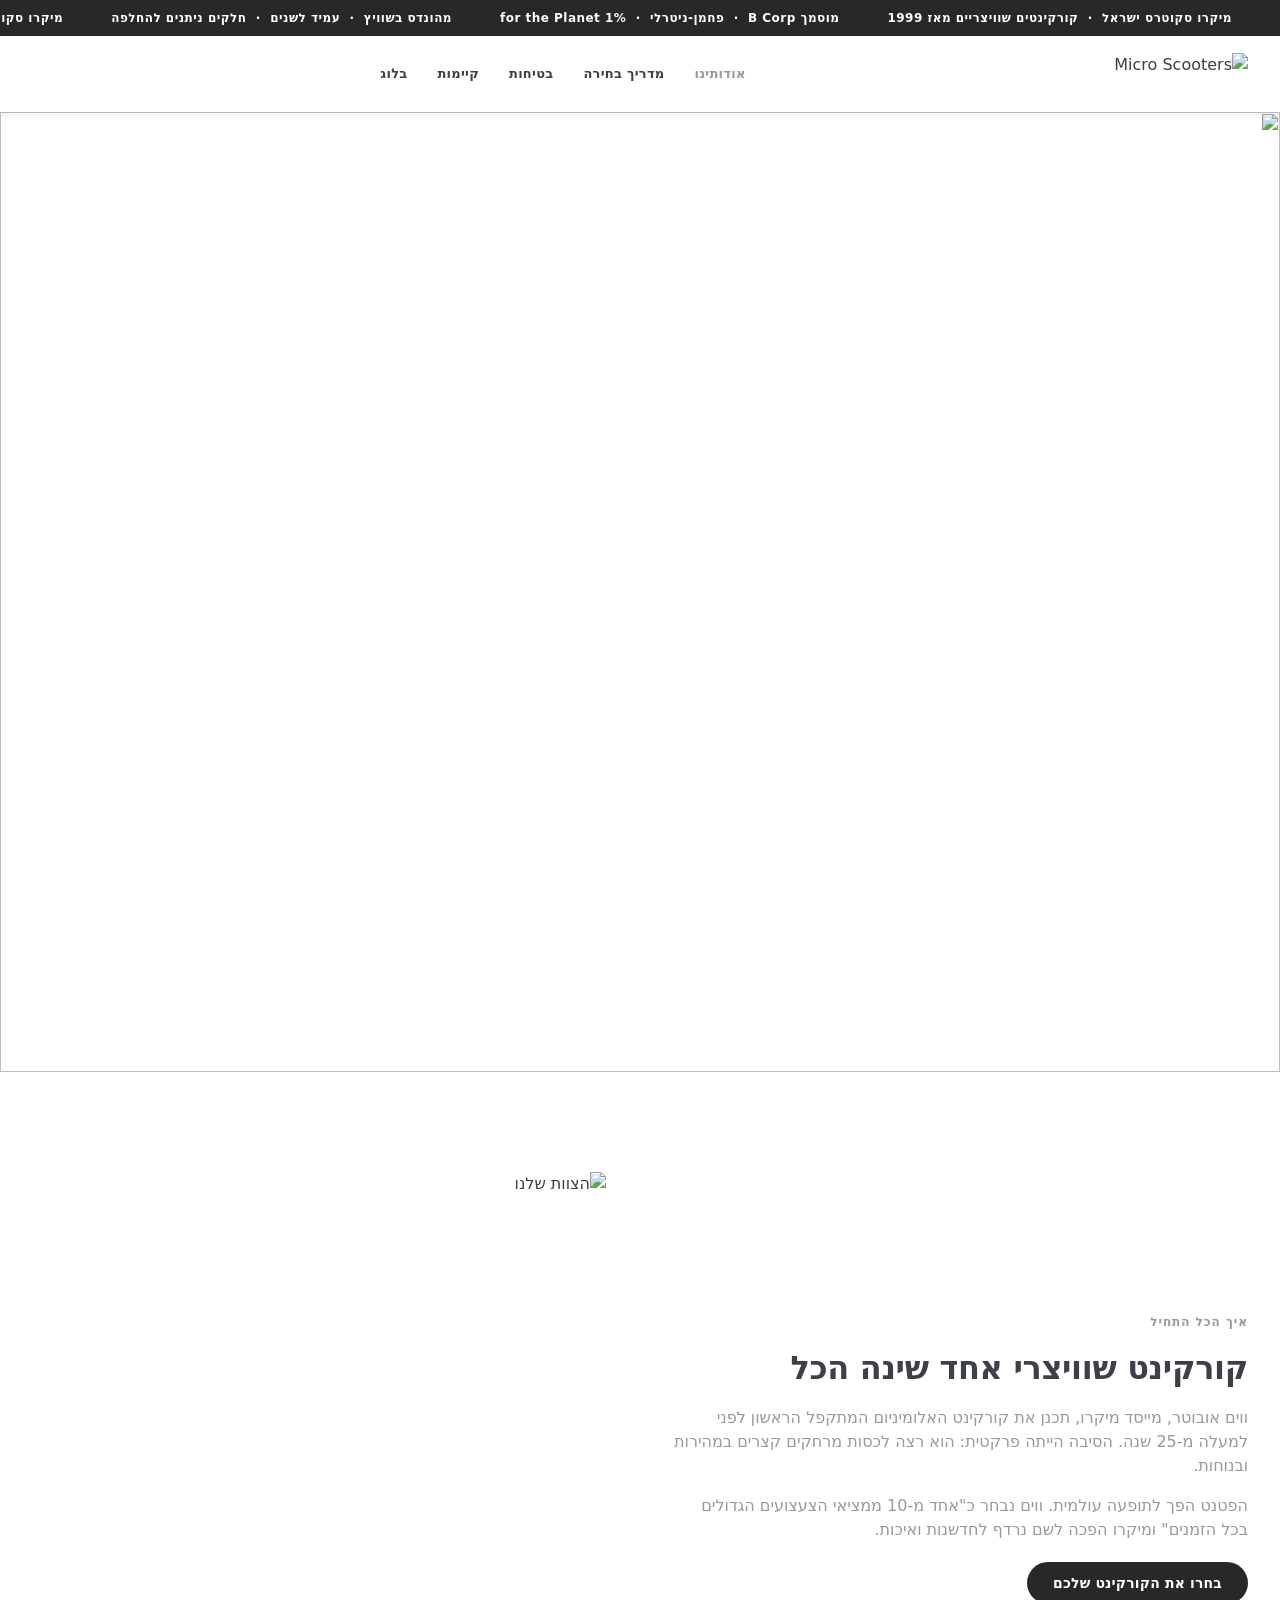
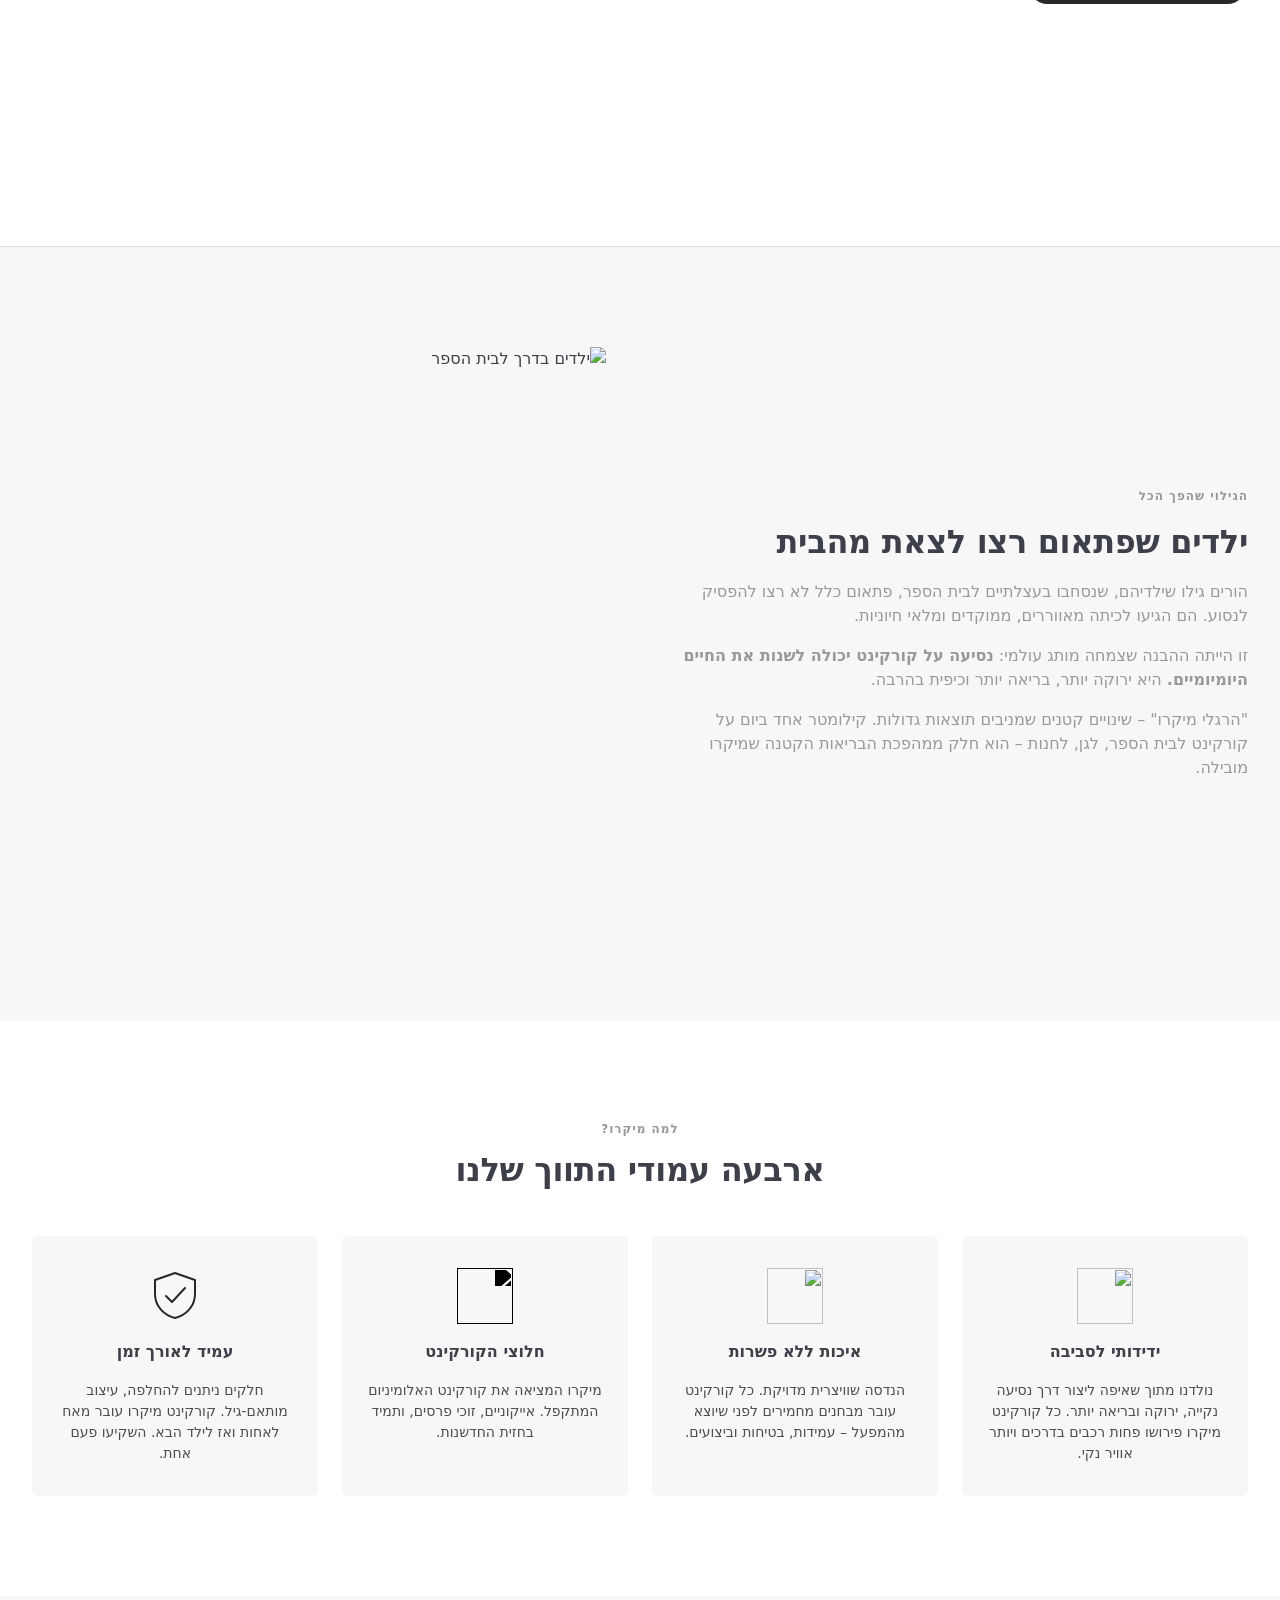
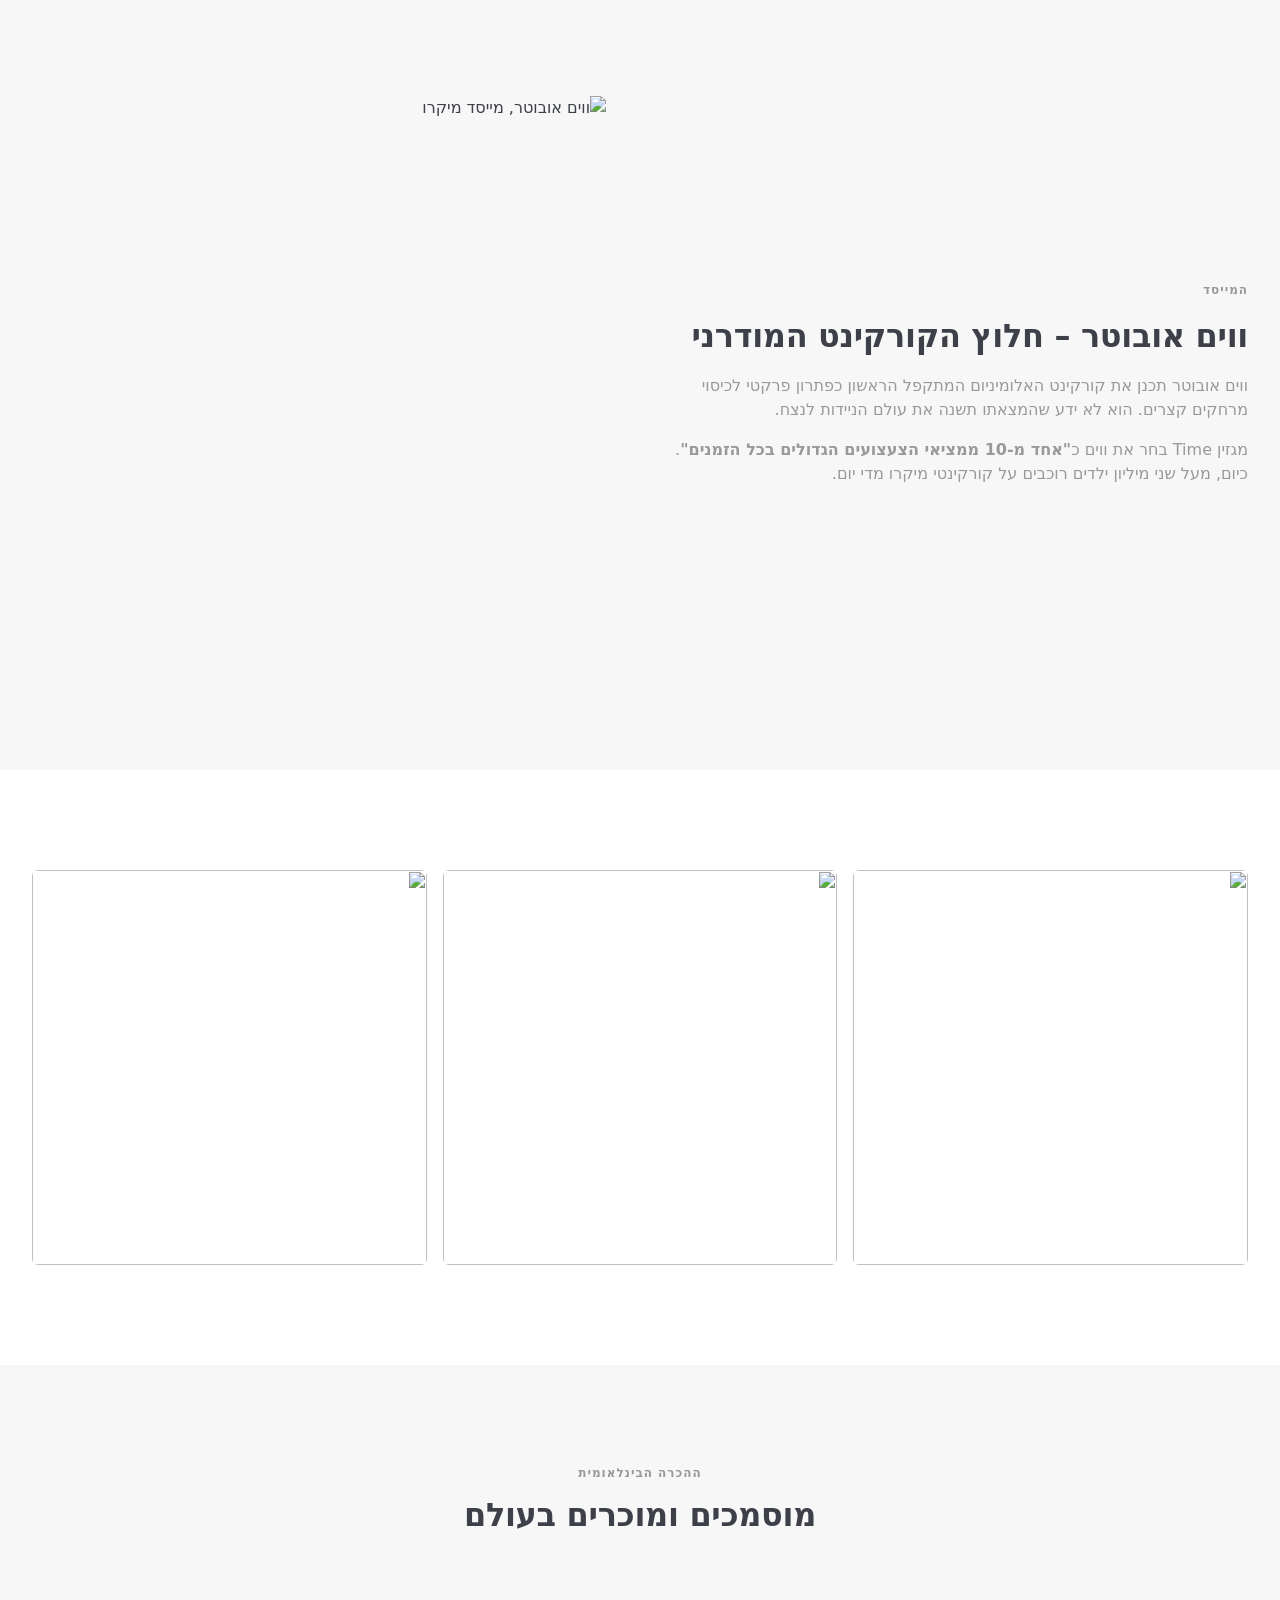
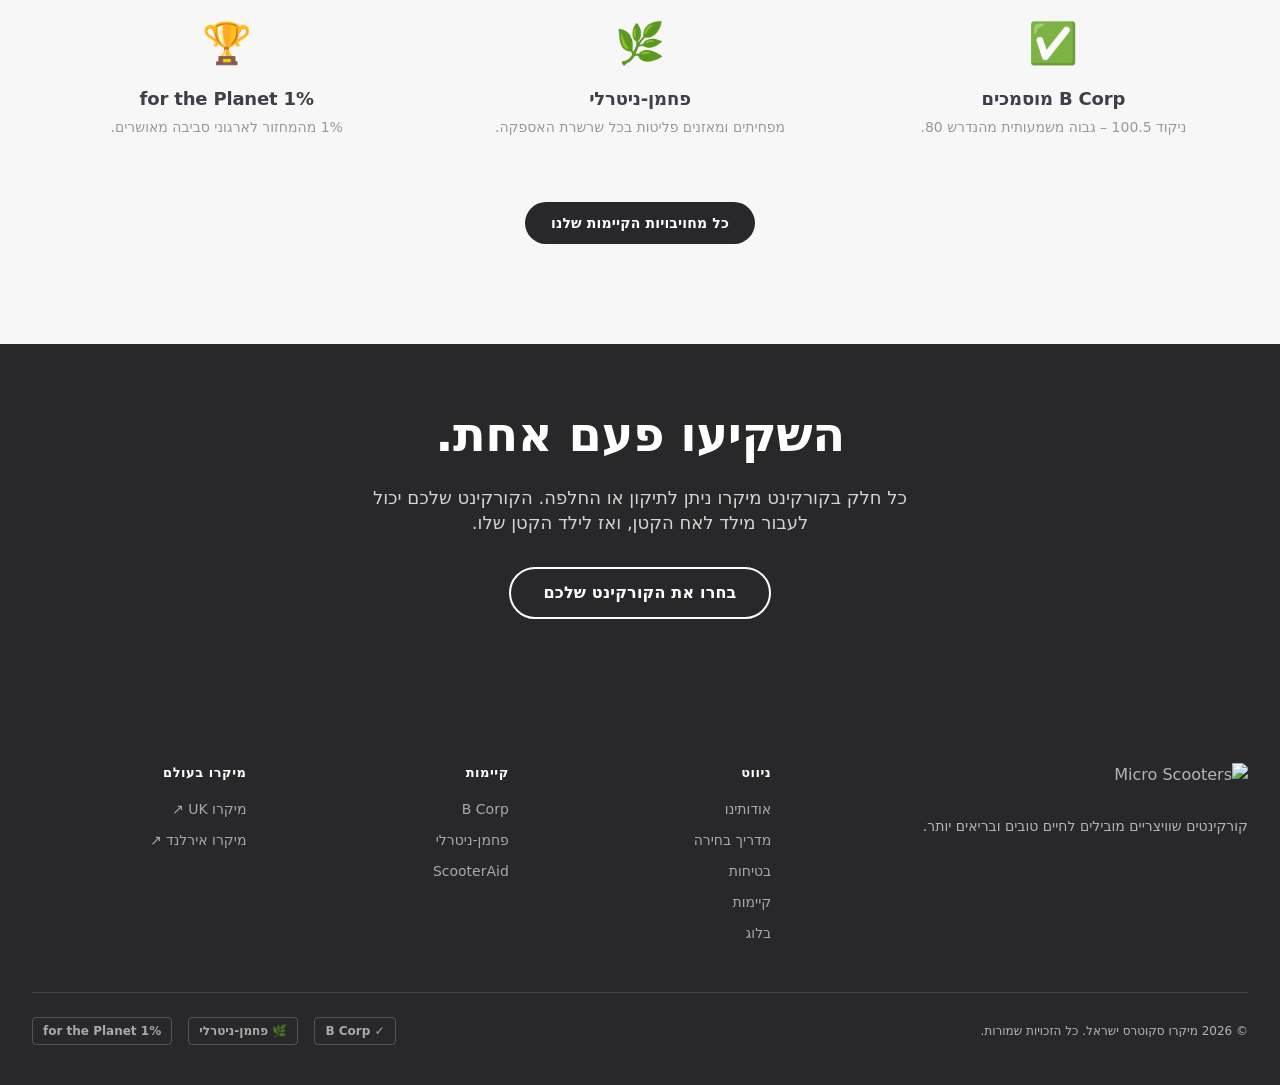
==== commit 80e48e48: "Fix Hebrew grammar/typos and start UI polish - Hebrew: replace ungrammatical "ניטרלי פחמנית" with "פ" ====
--- a/about.html
+++ b/about.html
@@ -14,10 +14,10 @@
 <div class="announcement-bar" role="marquee" aria-label="עדכונים">
   <div class="announcement-bar__track">
     <span>מיקרו סקוטרס ישראל &nbsp;·&nbsp; קורקינטים שוויצריים מאז 1999</span>
-    <span>מוסמך B Corp &nbsp;·&nbsp; ניטרלי פחמנית &nbsp;·&nbsp; 1% for the Planet</span>
+    <span>מוסמך B Corp &nbsp;·&nbsp; פחמן-ניטרלי &nbsp;·&nbsp; 1% for the Planet</span>
     <span>מהונדס בשוויץ &nbsp;·&nbsp; עמיד לשנים &nbsp;·&nbsp; חלקים ניתנים להחלפה</span>
     <span>מיקרו סקוטרס ישראל &nbsp;·&nbsp; קורקינטים שוויצריים מאז 1999</span>
-    <span>מוסמך B Corp &nbsp;·&nbsp; ניטרלי פחמנית &nbsp;·&nbsp; 1% for the Planet</span>
+    <span>מוסמך B Corp &nbsp;·&nbsp; פחמן-ניטרלי &nbsp;·&nbsp; 1% for the Planet</span>
     <span>מהונדס בשוויץ &nbsp;·&nbsp; עמיד לשנים &nbsp;·&nbsp; חלקים ניתנים להחלפה</span>
   </div>
 </div>
@@ -221,7 +221,7 @@
              style="width:100%;height:100%;object-fit:cover;" />
       </div>
 
-      <div class="text-media-grid__text fade-in" style="order:-1 /* text before on RTL */">
+      <div class="text-media-grid__text fade-in" style="order:-1;">
         <p class="label">המייסד</p>
         <h2 id="founder-heading" class="heading-s text-text1">
           ווים אובוטר – חלוץ הקורקינט המודרני
@@ -229,7 +229,7 @@
         <div class="wysiwyg body-m text-uiGrey400">
           <p>
             ווים אובוטר תכנן את קורקינט האלומיניום המתקפל הראשון כפתרון פרקטי לכיסוי מרחקים קצרים.
-            הוא לא ידע שהממצאה שלו תשנה את עולם הניידות לנצח.
+            הוא לא ידע שהמצאתו תשנה את עולם הניידות לנצח.
           </p>
           <p>
             מגזין Time בחר את ווים כ<strong>"אחד מ-10 ממציאי הצעצועים הגדולים בכל הזמנים"</strong>.
@@ -277,7 +277,7 @@
       </div>
       <div style="padding:2rem 1rem;">
         <p style="font-size:2.5rem; margin-bottom:1rem;">🌿</p>
-        <p class="heading-xxs text-text1" style="margin-bottom:0.5rem;">ניטרלי פחמנית</p>
+        <p class="heading-xxs text-text1" style="margin-bottom:0.5rem;">פחמן-ניטרלי</p>
         <p class="body-r text-uiGrey400">מפחיתים ומאזנים פליטות בכל שרשרת האספקה.</p>
       </div>
       <div style="padding:2rem 1rem;">
@@ -333,7 +333,7 @@
         <p class="footer-col__heading">קיימות</p>
         <div class="footer-col__links">
           <a href="sustainability.html#bcorp">B Corp</a>
-          <a href="sustainability.html#carbon">ניטרלי פחמנית</a>
+          <a href="sustainability.html#carbon">פחמן-ניטרלי</a>
           <a href="sustainability.html#scooteraid">ScooterAid</a>
         </div>
       </div>
@@ -349,7 +349,7 @@
       <span>© 2026 מיקרו סקוטרס ישראל. כל הזכויות שמורות.</span>
       <div class="footer-certs">
         <span class="footer-cert">✓ B Corp</span>
-        <span class="footer-cert">🌿 ניטרלי פחמנית</span>
+        <span class="footer-cert">🌿 פחמן-ניטרלי</span>
         <span class="footer-cert">1% for the Planet</span>
       </div>
     </div>
--- a/css/style.css
+++ b/css/style.css
@@ -142,19 +142,27 @@
 .announcement-bar__track {
   display: flex;
   align-items: center;
-  justify-content: center;
+  width: max-content;
   height: 100%;
   gap: 3rem;
+  padding-inline-start: 3rem;
   font-size: 0.75rem;
   font-weight: 700;
   letter-spacing: 0.04em;
-  text-transform: uppercase;
-  animation: marquee-rtl 18s linear infinite;
+  animation: marquee-rtl 30s linear infinite;
   white-space: nowrap;
 }
+[dir="rtl"] .announcement-bar__track {
+  animation-name: marquee-rtl;
+}
 @keyframes marquee-rtl {
-  0%   { transform: translateX(-33.333%); }
-  100% { transform: translateX(33.333%); }
+  /* Track contains 2 duplicated halves → translating one half (50%) loops seamlessly.
+     In RTL, content reads right-to-left, so we move it positively. */
+  0%   { transform: translateX(0); }
+  100% { transform: translateX(50%); }
+}
+@media (prefers-reduced-motion: reduce) {
+  .announcement-bar__track { animation: none; }
 }
 
 /* ─── HEADER / NAV ─── */
